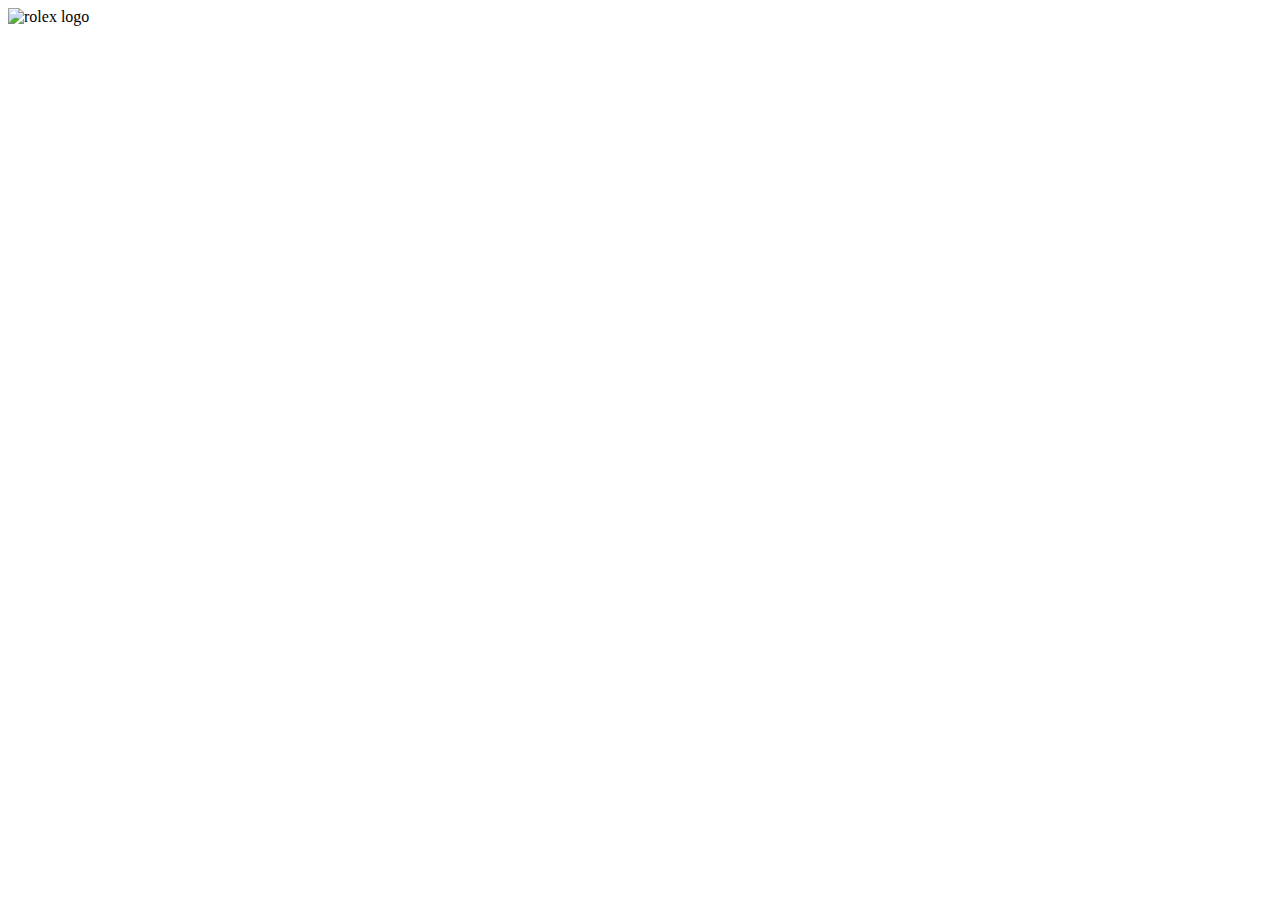
==== index.html @ 51d97af7 "html part of the clock project" ====
<!DOCTYPE html>
<html lang="en">
<head>
    <meta charset="UTF-8">
    <meta name="viewport" content="width=device-width, initial-scale=1.0">
    <title>CLOCK</title>
</head>
<body>
    <div class="clock">
        <div class="numbers">
            <div class="twelve"12></div>
            <div class="three"3></div>
            <div class="six"6></div>
            <div class="nine"9></div>
        </div>
        <div class="arrows">
            <div class="hpour"></div>
            <div class="minute"></div>
            <div class="second"></div>
        </div>
        <img src="https://upload.wikimedia.org/wikipedia/en/thumb/9/95/Rolex_logo.svg/1200px-Rolex_logo.svg.png" alt="rolex logo">
    </div>
</body>
</html>
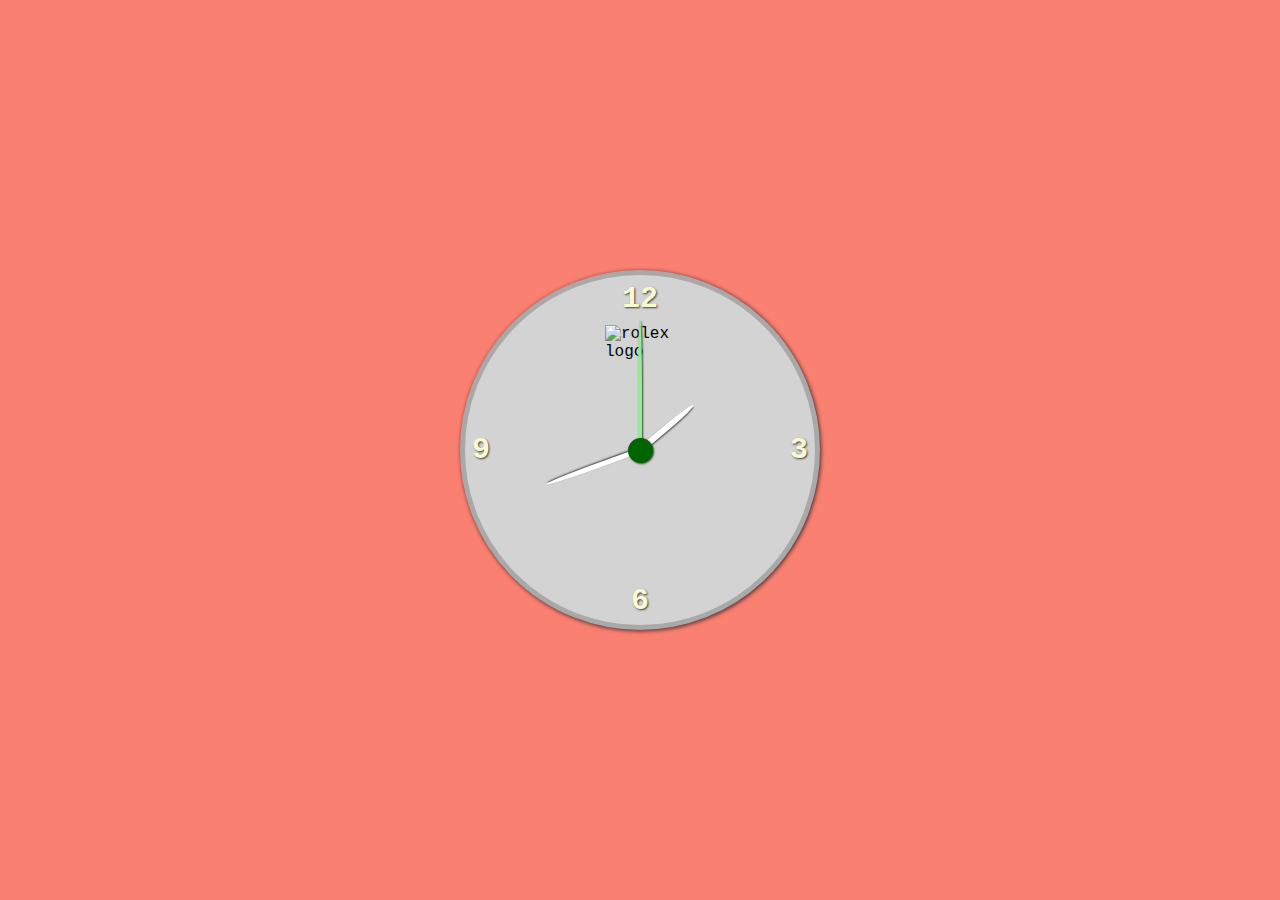
==== commit 0e60f818: "modified" ====
--- a/index.html
+++ b/index.html
@@ -4,17 +4,18 @@
     <meta charset="UTF-8">
     <meta name="viewport" content="width=device-width, initial-scale=1.0">
     <title>CLOCK</title>
+    <link rel="stylesheet" href="style.css">
 </head>
 <body>
     <div class="clock">
         <div class="numbers">
-            <div class="twelve"12></div>
-            <div class="three"3></div>
-            <div class="six"6></div>
-            <div class="nine"9></div>
+            <div class="twelve">12</div>
+            <div class="three">3</div>
+            <div class="six">6</div>
+            <div class="nine">9</div>
         </div>
         <div class="arrows">
-            <div class="hpour"></div>
+            <div class="hour"></div>
             <div class="minute"></div>
             <div class="second"></div>
         </div>
--- a/style.css
+++ b/style.css
@@ -0,0 +1,128 @@
+body {
+    margin: 0;
+    padding: 0;
+    background-color: salmon;
+    font-family: 'Courier New', Courier, monospace;
+    height: 100vh;
+    display: flex;
+    justify-content: center;
+    align-items: center;
+
+}
+
+img {
+    width: 70px;
+    position: absolute;
+    left: 50%;
+    transform: translate(-50%);
+    top: 50px;
+    z-index: 2;
+}
+
+.clock {
+    background-color: lightgray;
+    width: 350px;
+    height: 350px;
+    border-radius: 50%;
+    border: 5px solid darkgrey;
+    box-shadow: 1px 1px 4px rgba(0,0,0, .7);
+    position: relative;
+}
+
+.numbers div {
+    position: absolute;
+    font-size: 30px;
+    font-weight: bolder;
+    color: lightgoldenrodyellow;
+    text-shadow: 1px 1px 2px rgba(0,0,0, .7);
+    z-index: 3;
+}
+
+.twelve {
+    top: 7px;
+    left: 50%;
+    transform: translateX(-50%);
+}
+
+.three {
+    right: 7px;
+    top: 50%;
+    transform: translateY(-50%);
+}
+
+.nine {
+    left: 7px;
+    top: 50%;
+    transform: translateY(-50%);
+}
+
+.six {
+    bottom: 7px;
+    left: 50%;
+    transform: translateX(-50%);
+}
+
+.arrows {
+    .arrows {
+    /* position: absolute; */
+    display: flex;
+    width: 100%;
+    height: 100%;
+    justify-content: center;
+    align-items: center;
+
+}
+
+.arrows::before {
+    content: "";
+    width: 25px;
+    height: 25px;
+    border-radius: 50%;
+    background-color: darkgreen;
+}
+    display: flex;
+    width: 100%;
+    height: 100%;
+    justify-content: center;
+    align-items: center;
+
+}
+
+.arrows::before {
+    content: "";
+    width: 25px;
+    height: 25px;
+    border-radius: 50%;
+    background-color: darkgreen;
+    box-shadow: 1px 1px 2px rgba(0,0,0, .7);
+    z-index: 4;
+}
+
+.arrows div {
+    background-color: white;
+    /* height: 120px; */
+    width: 6px;
+    position: absolute;
+    transform-origin: bottom center; /*puts the arrows at a fixed bottom positon*/
+    bottom: 50%;
+    z-index: 3;
+    border-radius: 50% 50% 0 0;
+    box-shadow: 1px 1px 2px rgba(0,0,0, .7);
+}
+
+.arrows .hour {
+    height: 70px;
+    transform: rotate(50deg);
+}
+.arrows .minute {
+    height: 100px;
+    transform: rotate(250deg);
+    width: 5px;
+    
+}
+
+.arrows .second  {
+    width: 4px;
+    height: 130px;
+    background-color: lightgreen;
+}
